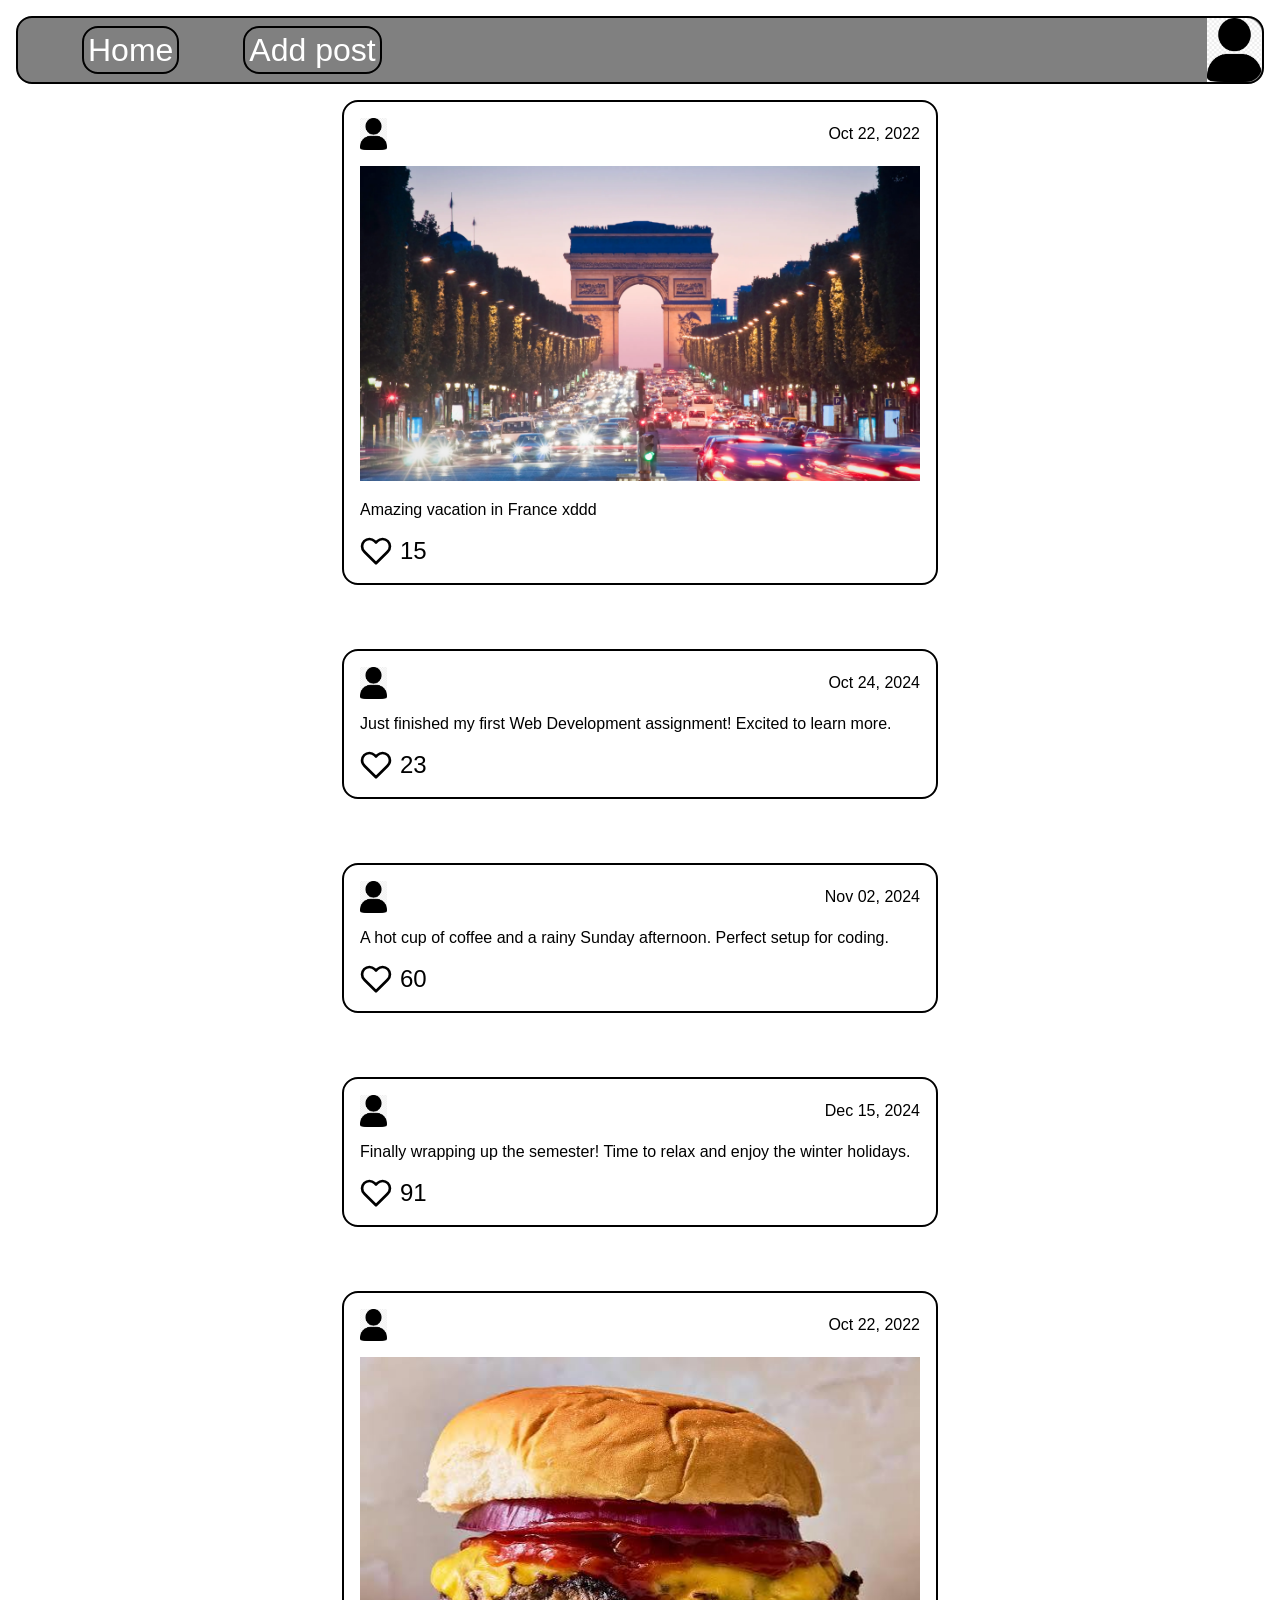
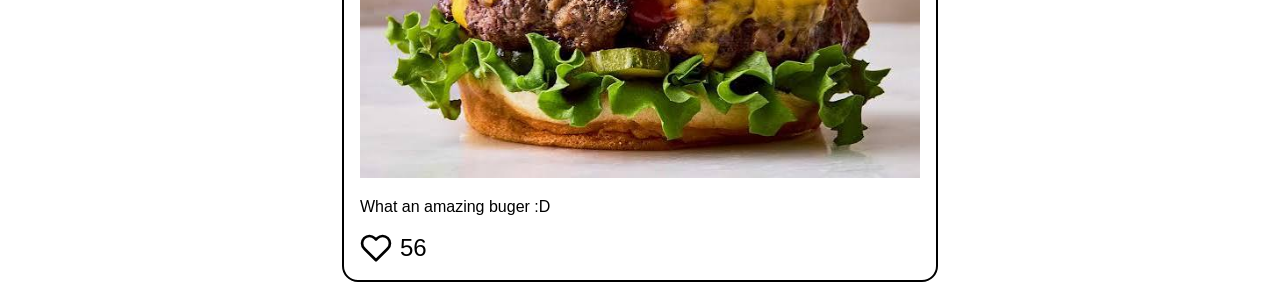
==== index.html @ 489726b8 "Update navigation link from index.html to frontpage.html" ====
<!DOCTYPE html>
<html lang="en">
    <head>
    <meta charset="UTF-8">
    <meta name="viewport" content="width=device-width, initial-scale=1.0">
    <title>Front page</title>
    <link rel="stylesheet" href="res/css/style.css">
    </head>
    



    <body class="body">
        <header class="header">
		<nav class="nav">
			<ul class="header-content">
				<li><a href="frontpage.html">Home</a></li>
				<li><a href="addPost.html">Add post</a></li>
			</ul>
		</nav>
		<a class="logo" href="#"><img class="logo-img" src="res/images/me.png" alt="picture"></a>
        </header>

	<main class="main">
		<article class="post">
			<header class="post-header">
				<img  src="res/images/me.png" alt="picture">
				<p>
				Oct 22, 2022
				</p>
			</header>
			<img class="post-img" src="res/images/france.webp" alt="picture">
			<p class="post-text">Amazing vacation in France xddd</p>
			<div class="like-box">
				<button type="button" class="like-button">
					<svg xmlns="http://www.w3.org/2000/svg" viewBox="0 0 24 24" fill="none" stroke="black" stroke-width="2" stroke-linecap="round" stroke-linejoin="round" class="heart">
						<path d="M20.84 4.61a5.5 5.5 0 0 0-7.78 0L12 5.67l-1.06-1.06a5.5 5.5 0 0 0-7.78 7.78l1.06 1.06L12 21.23l7.78-7.78 1.06-1.06a5.5 5.5 0 0 0 0-7.78z"></path>
					</svg>
				</button>

				<p class="count">0</p>

			</div>
				
		</article>
		<article class="post">
    <header class="post-header">
        <img src="res/images/me.png" alt="picture">
        <p>
            Oct 24, 2024
        </p>
    </header>
    <p class="post-text">Just finished my first Web Development assignment! Excited to learn more.</p>
    <div class="like-box">
        <button type="button" class="like-button">
            <svg xmlns="http://www.w3.org/2000/svg" viewBox="0 0 24 24" fill="none" stroke="black" stroke-width="2" stroke-linecap="round" stroke-linejoin="round" class="heart">
                <path d="M20.84 4.61a5.5 5.5 0 0 0-7.78 0L12 5.67l-1.06-1.06a5.5 5.5 0 0 0-7.78 7.78l1.06 1.06L12 21.23l7.78-7.78 1.06-1.06a5.5 5.5 0 0 0 0-7.78z"></path>
            </svg>
        </button>
        <p class="count">0</p>
    </div>
</article>

<article class="post">
    <header class="post-header">
        <img src="res/images/me.png" alt="picture">
        <p>
            Nov 02, 2024
        </p>
    </header>
    <p class="post-text">A hot cup of coffee and a rainy Sunday afternoon. Perfect setup for coding.</p>
    <div class="like-box">
        <button type="button" class="like-button">
            <svg xmlns="http://www.w3.org/2000/svg" viewBox="0 0 24 24" fill="none" stroke="black" stroke-width="2" stroke-linecap="round" stroke-linejoin="round" class="heart">
                <path d="M20.84 4.61a5.5 5.5 0 0 0-7.78 0L12 5.67l-1.06-1.06a5.5 5.5 0 0 0-7.78 7.78l1.06 1.06L12 21.23l7.78-7.78 1.06-1.06a5.5 5.5 0 0 0 0-7.78z"></path>
            </svg>
        </button>
        <p class="count">0</p>
    </div>
</article>

<article class="post">
    <header class="post-header">
        <img src="res/images/me.png" alt="picture">
        <p>
            Dec 15, 2024
        </p>
    </header>
    <p class="post-text">Finally wrapping up the semester! Time to relax and enjoy the winter holidays.</p>
    <div class="like-box">
        <button type="button" class="like-button">
            <svg xmlns="http://www.w3.org/2000/svg" viewBox="0 0 24 24" fill="none" stroke="black" stroke-width="2" stroke-linecap="round" stroke-linejoin="round" class="heart">
                <path d="M20.84 4.61a5.5 5.5 0 0 0-7.78 0L12 5.67l-1.06-1.06a5.5 5.5 0 0 0-7.78 7.78l1.06 1.06L12 21.23l7.78-7.78 1.06-1.06a5.5 5.5 0 0 0 0-7.78z"></path>
            </svg>
        </button>
        <p class="count">0</p>
    </div>
</article>
<article class="post">
                        <header class="post-header">
                                <img  src="res/images/me.png" alt="picture">
                                <p>
                                Oct 22, 2022
                                </p>
                        </header>
                        <img class="post-img" src="res/images/burger.jpeg" alt="picture">
                        <p class="post-text">What an amazing buger :D</p>
                        <div class="like-box">
                                <button type="button" class="like-button">
                                        <svg xmlns="http://www.w3.org/2000/svg" viewBox="0 0 24 24" fill="none" stroke="black" stroke-width="2" stroke-linecap="round" stroke-linejoin="round" class="heart">
                                                <path d="M20.84 4.61a5.5 5.5 0 0 0-7.78 0L12 5.67l-1.06-1.06a5.5 5.5 0 0 0-7.78 7.78l1.06 1.06L12 21.23l7.78-7.78 1.06-1.06a5.5 5.5 0 0 0 0-7.78z"></path>
                                        </svg>
                                </button>

                                <p class="count">0</p>

                        </div>

                </article>
	</main>

    <script src="script.js"> </script>
    </body>
</html>
---- res/css/style.css ----
*{
    font-family: sans-serif;
    margin: 0;
    text-decoration: none;
}

.body {
	margin: 0;
}

.header {
	margin: 1rem;
	display: flex;
	flex-direction: row;
	justify-content: space-between;
	border: 2px solid black;
	align-items: center;
	height: 4rem;
	padding: 0;
	background-color: grey;
	border-radius: 1rem;
}

.header-content{
	list-style: none;
	display: flex;
	flex-direction: row;
	gap: 0.5rem;
	justify-content: space-between;
	padding: 0rem 0rem 0rem 4rem;
	gap: 4rem;
}

.header-content li{
	border 1px;
	border-style: hidden;
}

.header-content li a:hover{
	background-color: black;
}

.header-content li a{
	color: white;
	font-size: 2em;
	border: 0.125rem;
	border-style: solid;
	border-color: black;
	border-radius: 1rem;
	padding: 0.125em;
}


.logo{
	display: flex;
	height: 100%;
	width: auto;
}

.logo-img{
	height: 100%;
	width: auto;
	object-fit: contain;
	border-top-right-radius: 1rem;
	border-bottom-right-radius: 1rem;
}

.main{
	display: grid;
	justify-content: center;
	gap: 4rem;
}

.post-header{
	height: 2rem;
	display: flex;
	flex-direction: row;
	justify-content: space-between;
	align-items: center;
	padding-bottom: 1rem;
}

.post-header img{
	height:100%;
	width: auto;
	object-fit: contain;
}

.post{
	width: min(100% - 2rem, 35rem);
	justify-self: center;
	border: 2px;
	border-style: solid;
	border-color: black;
	border-radius: 1rem;
	padding: 1rem;
}

.post-img{
	width: 100%;
	padding-bottom: 1rem;

}

.post-text{
	padding-bottom: 1rem;
}

.like-box{
	display: flex;
	height: 2rem;
	gap: 0.5rem;
	align-items: center;
}

.like-button{
	background: none;
	border: none;
	display: flex;
	cursor: pointer;
	align-items: center;
	height: 100%;
	padding: 0;
}

.heart{
	object-fit: contain;
	height: 100%;
}

.count{
	font-size: x-large;
}

.liked{
	fill: red;
}
@media (max-width: 480px) {
    .header {
        margin: 0.5rem;
    }

    .header-content {
        padding-left: 0;
        gap: 0.75rem;
    }

    .header-content li a {
        font-size: 1.25em;
        padding: 0.1em;
    }
}
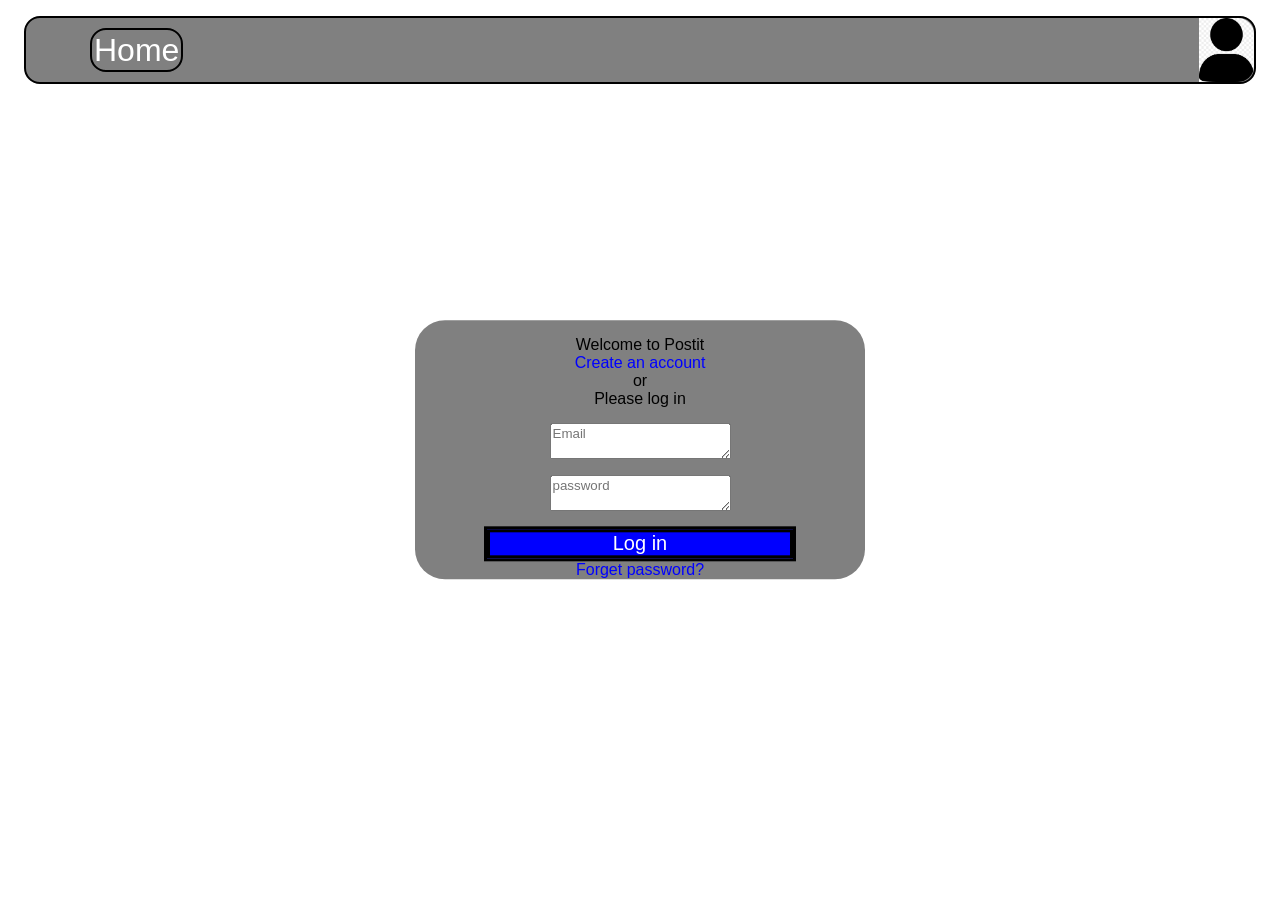
==== commit 938ad70d: "Rename login.html to index.html" ====
--- a/index.html
+++ b/index.html
@@ -3,122 +3,37 @@
     <head>
     <meta charset="UTF-8">
     <meta name="viewport" content="width=device-width, initial-scale=1.0">
-    <title>Front page</title>
-    <link rel="stylesheet" href="res/css/style.css">
+    <title>Login page</title>
+    <link rel="stylesheet" href="res/css/login.css">
     </head>
     
-
-
-
-    <body class="body">
+     <body class="body">
         <header class="header">
 		<nav class="nav">
 			<ul class="header-content">
-				<li><a href="frontpage.html">Home</a></li>
-				<li><a href="addPost.html">Add post</a></li>
+				<li><a href="index.html">Home</a></li>
 			</ul>
 		</nav>
 		<a class="logo" href="#"><img class="logo-img" src="res/images/me.png" alt="picture"></a>
-        </header>
+    </header>
 
-	<main class="main">
-		<article class="post">
-			<header class="post-header">
-				<img  src="res/images/me.png" alt="picture">
-				<p>
-				Oct 22, 2022
-				</p>
-			</header>
-			<img class="post-img" src="res/images/france.webp" alt="picture">
-			<p class="post-text">Amazing vacation in France xddd</p>
-			<div class="like-box">
-				<button type="button" class="like-button">
-					<svg xmlns="http://www.w3.org/2000/svg" viewBox="0 0 24 24" fill="none" stroke="black" stroke-width="2" stroke-linecap="round" stroke-linejoin="round" class="heart">
-						<path d="M20.84 4.61a5.5 5.5 0 0 0-7.78 0L12 5.67l-1.06-1.06a5.5 5.5 0 0 0-7.78 7.78l1.06 1.06L12 21.23l7.78-7.78 1.06-1.06a5.5 5.5 0 0 0 0-7.78z"></path>
-					</svg>
-				</button>
+    <main class="form">
+        <form>
+            <label class="headertext">Welcome to Postit
+            <span class="account">Create an account</span>
+                <span>or</span>Please log in</label>
+            <label class="Description">
+                <textarea id="email" placeholder="Email"></textarea>
+            </label> 
 
-				<p class="count">0</p>
+            <label class="Insert">
+            <textarea id="password" placeholder="password"></textarea>
+        </label>
+            <label class="Create"><a class="button2" id="login" href="#">Log in</a></label>
+            <label><span class="account">Forget password?<span></label>
+        </form>
 
-			</div>
-				
-		</article>
-		<article class="post">
-    <header class="post-header">
-        <img src="res/images/me.png" alt="picture">
-        <p>
-            Oct 24, 2024
-        </p>
-    </header>
-    <p class="post-text">Just finished my first Web Development assignment! Excited to learn more.</p>
-    <div class="like-box">
-        <button type="button" class="like-button">
-            <svg xmlns="http://www.w3.org/2000/svg" viewBox="0 0 24 24" fill="none" stroke="black" stroke-width="2" stroke-linecap="round" stroke-linejoin="round" class="heart">
-                <path d="M20.84 4.61a5.5 5.5 0 0 0-7.78 0L12 5.67l-1.06-1.06a5.5 5.5 0 0 0-7.78 7.78l1.06 1.06L12 21.23l7.78-7.78 1.06-1.06a5.5 5.5 0 0 0 0-7.78z"></path>
-            </svg>
-        </button>
-        <p class="count">0</p>
-    </div>
-</article>
-
-<article class="post">
-    <header class="post-header">
-        <img src="res/images/me.png" alt="picture">
-        <p>
-            Nov 02, 2024
-        </p>
-    </header>
-    <p class="post-text">A hot cup of coffee and a rainy Sunday afternoon. Perfect setup for coding.</p>
-    <div class="like-box">
-        <button type="button" class="like-button">
-            <svg xmlns="http://www.w3.org/2000/svg" viewBox="0 0 24 24" fill="none" stroke="black" stroke-width="2" stroke-linecap="round" stroke-linejoin="round" class="heart">
-                <path d="M20.84 4.61a5.5 5.5 0 0 0-7.78 0L12 5.67l-1.06-1.06a5.5 5.5 0 0 0-7.78 7.78l1.06 1.06L12 21.23l7.78-7.78 1.06-1.06a5.5 5.5 0 0 0 0-7.78z"></path>
-            </svg>
-        </button>
-        <p class="count">0</p>
-    </div>
-</article>
-
-<article class="post">
-    <header class="post-header">
-        <img src="res/images/me.png" alt="picture">
-        <p>
-            Dec 15, 2024
-        </p>
-    </header>
-    <p class="post-text">Finally wrapping up the semester! Time to relax and enjoy the winter holidays.</p>
-    <div class="like-box">
-        <button type="button" class="like-button">
-            <svg xmlns="http://www.w3.org/2000/svg" viewBox="0 0 24 24" fill="none" stroke="black" stroke-width="2" stroke-linecap="round" stroke-linejoin="round" class="heart">
-                <path d="M20.84 4.61a5.5 5.5 0 0 0-7.78 0L12 5.67l-1.06-1.06a5.5 5.5 0 0 0-7.78 7.78l1.06 1.06L12 21.23l7.78-7.78 1.06-1.06a5.5 5.5 0 0 0 0-7.78z"></path>
-            </svg>
-        </button>
-        <p class="count">0</p>
-    </div>
-</article>
-<article class="post">
-                        <header class="post-header">
-                                <img  src="res/images/me.png" alt="picture">
-                                <p>
-                                Oct 22, 2022
-                                </p>
-                        </header>
-                        <img class="post-img" src="res/images/burger.jpeg" alt="picture">
-                        <p class="post-text">What an amazing buger :D</p>
-                        <div class="like-box">
-                                <button type="button" class="like-button">
-                                        <svg xmlns="http://www.w3.org/2000/svg" viewBox="0 0 24 24" fill="none" stroke="black" stroke-width="2" stroke-linecap="round" stroke-linejoin="round" class="heart">
-                                                <path d="M20.84 4.61a5.5 5.5 0 0 0-7.78 0L12 5.67l-1.06-1.06a5.5 5.5 0 0 0-7.78 7.78l1.06 1.06L12 21.23l7.78-7.78 1.06-1.06a5.5 5.5 0 0 0 0-7.78z"></path>
-                                        </svg>
-                                </button>
-
-                                <p class="count">0</p>
-
-                        </div>
-
-                </article>
-	</main>
-
-    <script src="script.js"> </script>
+    </main>
+        <script src="login.js"></script>
     </body>
 </html>
--- a/res/css/login.css
+++ b/res/css/login.css
@@ -0,0 +1,163 @@
+* {
+    font-family: sans-serif;
+    text-decoration: none;
+}
+/* Header **/
+.header {
+	margin: 1rem;
+	display: flex;
+	flex-direction: row;
+	justify-content: space-between;
+	border: 2px solid black;
+	align-items: center;
+	height: 4rem;
+	padding: 0;
+	background-color: grey;
+	border-radius: 1rem;
+}
+
+.header-content{
+	list-style: none;
+	display: flex;
+	flex-direction: row;
+	gap: 0.5em;
+	justify-content: space-between;
+	padding: 0rem 0rem 0rem 4rem;
+	gap: 4rem;
+}
+
+.header-content li{ /* descendant selector */
+	border: 1px;
+	border-style: hidden;
+}
+
+.header-content li a:hover{
+	background-color: black;
+}
+
+.header-content li a{
+	color: white;
+	font-size: 2rem;
+	border: 0.125rem;
+	border-style: solid;
+	border-color: black;
+	border-radius: 1rem;
+	padding: 0.125rem;
+}
+
+
+.logo{
+	display: flex;
+	height: 100%;
+	width: auto;
+}
+
+.logo-img{
+	height: 100%;
+	width: auto;
+	object-fit: contain;
+	border-top-right-radius: 1rem;
+	border-bottom-right-radius: 1rem;
+}
+
+/*Header end*/
+
+main {
+    display: flex;
+    justify-content: center;
+    align-items: center;
+}
+
+a {
+    margin: 0;
+    margin-left: auto;
+    color: white;
+}
+li {
+    list-style-type: none;
+    flex-direction: row;
+}
+ul {
+
+    display: flex;
+    gap: 20px;
+}
+.form {
+    height: auto;
+    width: auto;
+    position: fixed;
+    top: 50%;
+    left: 50%;
+    transform: translate(-50%, -50%);
+    display: flex;
+    background-color: gray;
+    width: 450px;
+    border-radius: 30px;
+    
+}
+.Description {
+    justify-content: center;
+    display: flex;
+    flex-direction: row;
+    gap: 20px;
+}
+.Insert {
+    margin: 5%;
+    justify-content:center;
+    align-items:center;
+    display: flex;
+    flex-direction: row;
+    gap: 30px;
+    
+}
+.button1 {
+    background-color: lightgray;
+    border-style: solid;
+    border-color: black;
+    width: 200px;
+    font-size: 20px;
+}
+.button2 {
+    width: 300px;
+    display:flex;
+    justify-content: center;
+    background-color: blue;
+    color: white;
+    font-size: 20px;
+    border-style: solid;
+    border-color: black;
+}
+.Create {
+    border-style: solid;
+    background-color: blue;
+    display: inline-block;
+    text-decoration: no;
+    align-items: center;
+    justify-content: center;
+}
+.button1:hover{ /* pseudo class*/
+    background-color: lightblue;
+}
+.button2:hover{
+    background-color: lightblue;
+}
+span {
+    display: grid;
+    align-items: center;
+    text-align: center;
+}
+.headertext {
+    text-align: center;
+    margin: 5%;
+    display: grid;
+    justify-content: center;
+}
+
+textarea:focus::placeholder{
+    color:transparent
+}
+label > .account { /* child selector */
+    color: blue;
+}
+
+
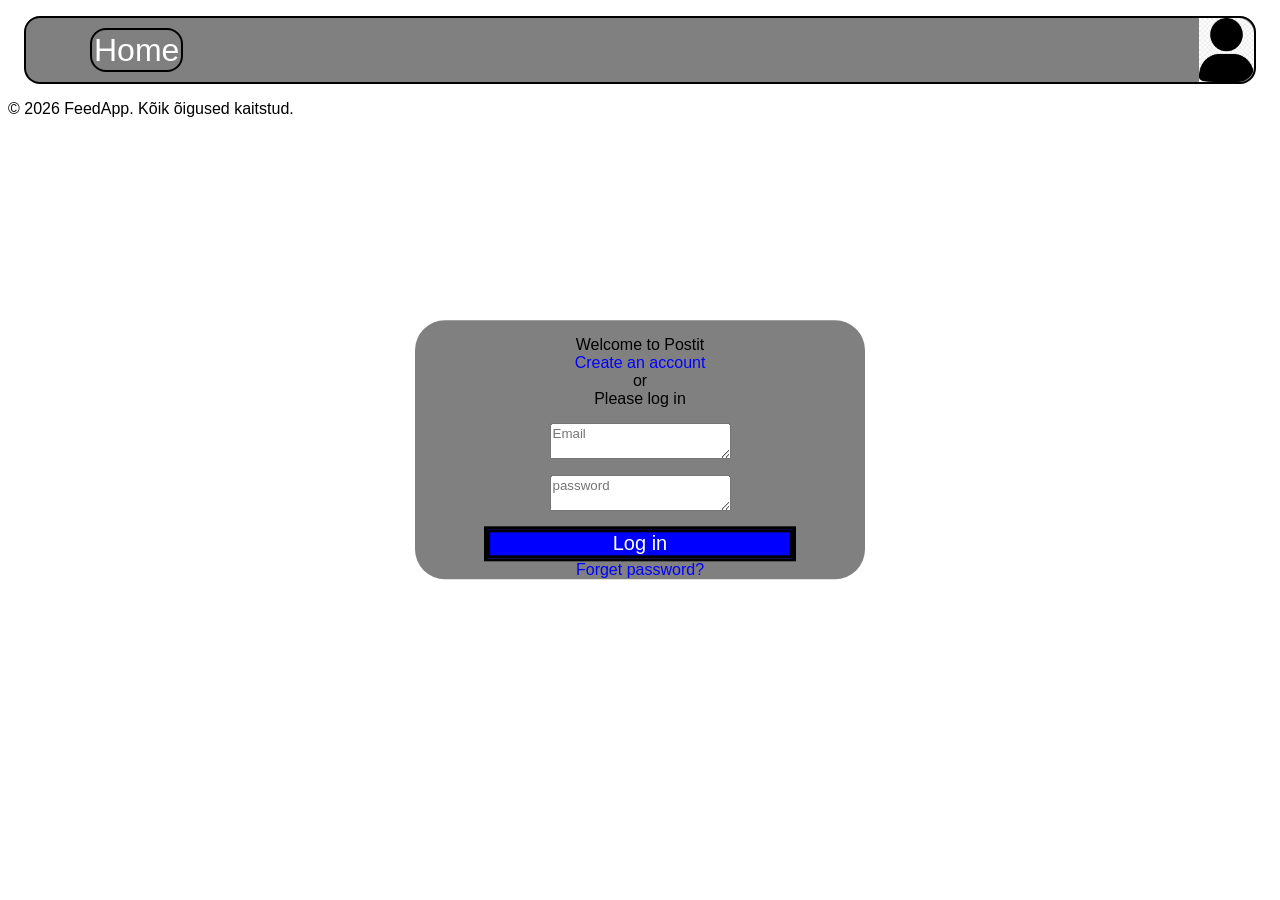
==== commit b116f920: "Adding footer" ====
--- a/index.html
+++ b/index.html
@@ -35,5 +35,8 @@
 
     </main>
         <script src="login.js"></script>
+		<footer class="footer">
+  			<p>&copy; 2026 FeedApp. Kõik õigused kaitstud.</p>
+		</footer>
     </body>
 </html>
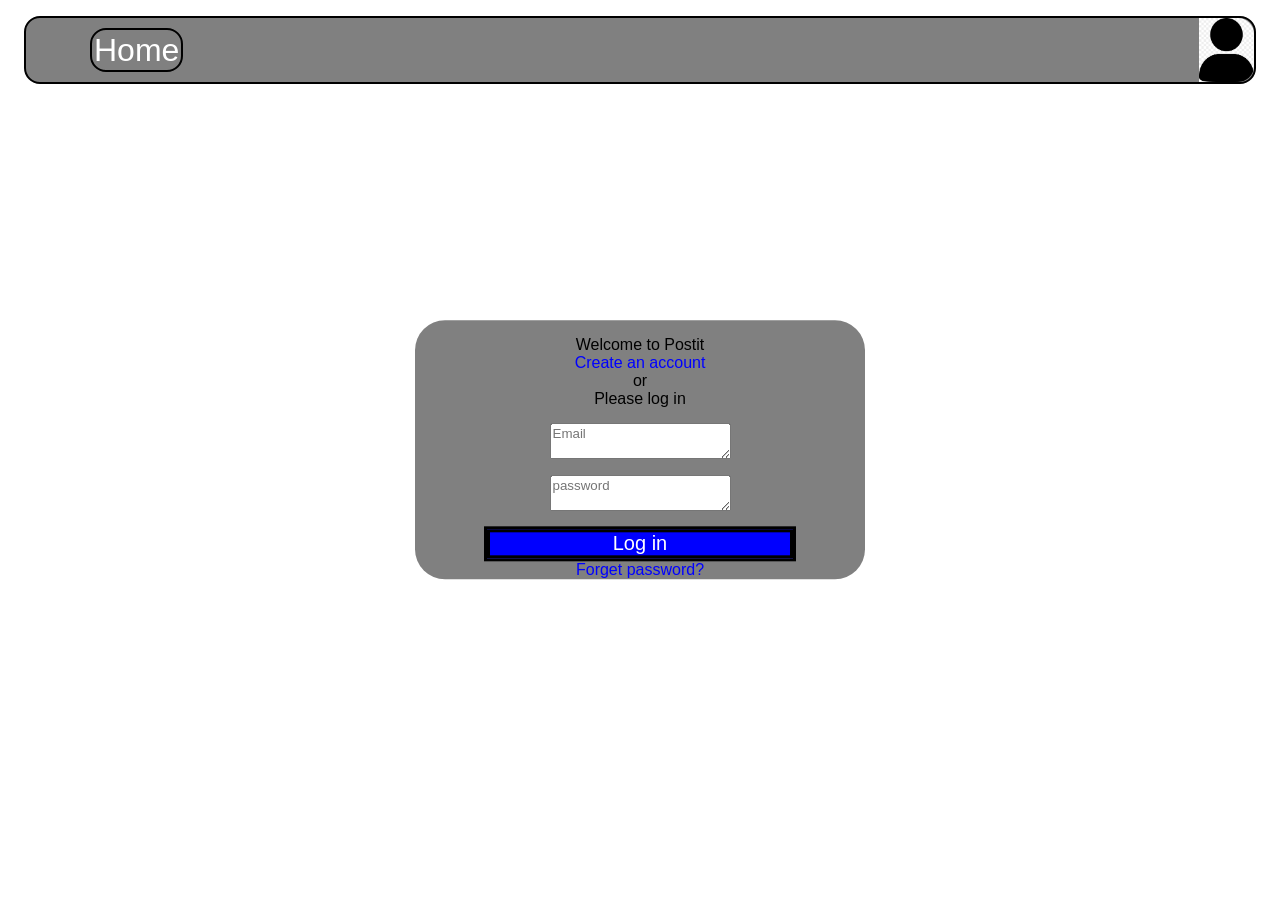
==== commit d39a313f: "Remove footer from index.html Removed footer section from the HTML file." ====
--- a/index.html
+++ b/index.html
@@ -35,8 +35,5 @@
 
     </main>
         <script src="login.js"></script>
-		<footer class="footer">
-  			<p>&copy; 2026 FeedApp. Kõik õigused kaitstud.</p>
-		</footer>
     </body>
 </html>
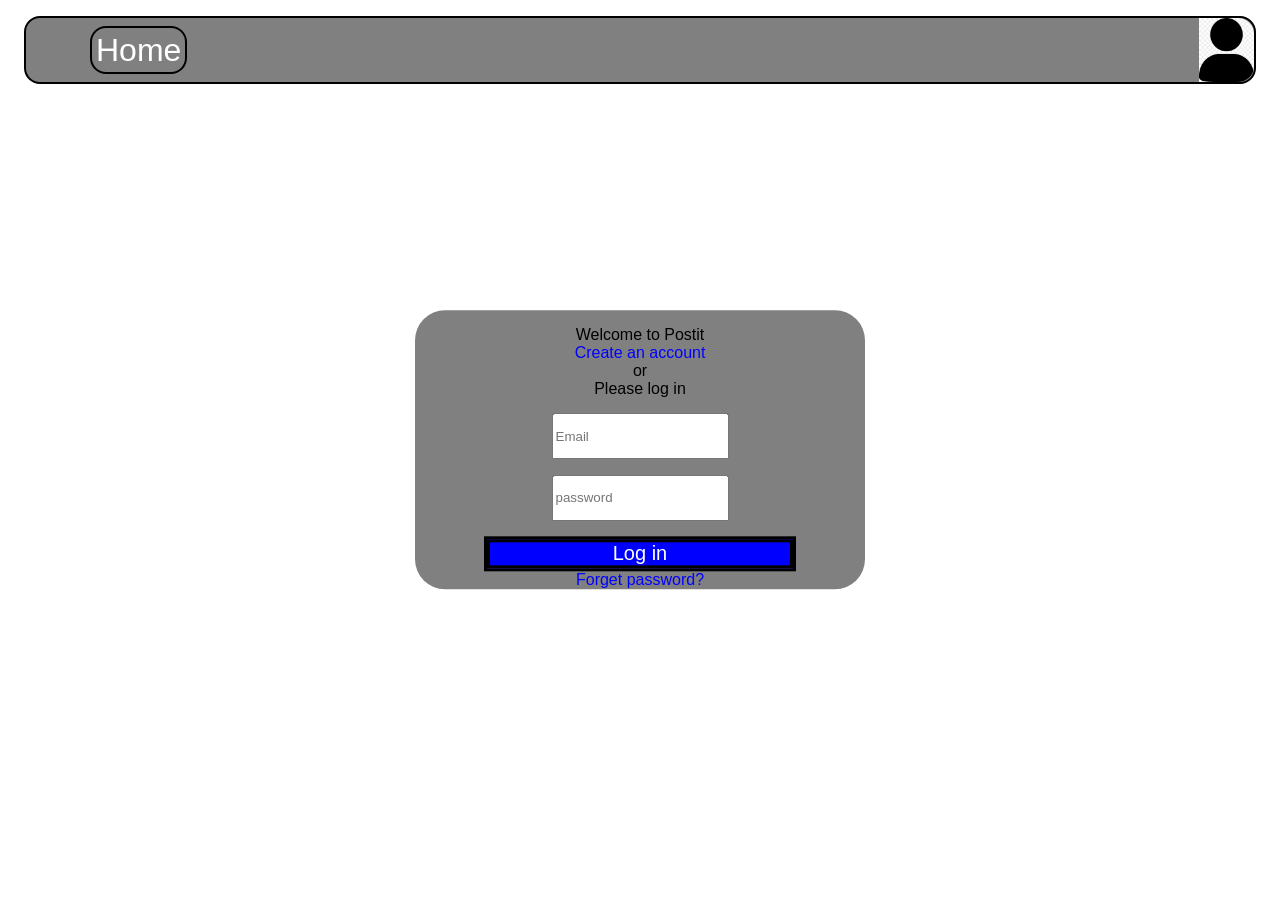
==== commit c50dc434: "Dropdown menu" ====
--- a/index.html
+++ b/index.html
@@ -15,6 +15,7 @@
 			</ul>
 		</nav>
 		<a class="logo" href="#"><img class="logo-img" src="res/images/me.png" alt="picture"></a>
+        
     </header>
 
     <main class="form">
@@ -23,11 +24,11 @@
             <span class="account">Create an account</span>
                 <span>or</span>Please log in</label>
             <label class="Description">
-                <textarea id="email" placeholder="Email"></textarea>
+                <input type="username" id="email" placeholder="Email"></input>
             </label> 
 
             <label class="Insert">
-            <textarea id="password" placeholder="password"></textarea>
+            <input type="password" id="password" placeholder="password"></input>
         </label>
             <label class="Create"><a class="button2" id="login" href="#">Log in</a></label>
             <label><span class="account">Forget password?<span></label>
--- a/res/css/login.css
+++ b/res/css/login.css
@@ -20,14 +20,14 @@
 	list-style: none;
 	display: flex;
 	flex-direction: row;
-	gap: 0.5em;
+	gap: 0.5rem;
 	justify-content: space-between;
 	padding: 0rem 0rem 0rem 4rem;
 	gap: 4rem;
 }
 
-.header-content li{ /* descendant selector */
-	border: 1px;
+.header-content > li{
+	border 1px;
 	border-style: hidden;
 }
 
@@ -37,12 +37,12 @@
 
 .header-content li a{
 	color: white;
-	font-size: 2rem;
+	font-size: 2em;
 	border: 0.125rem;
 	border-style: solid;
 	border-color: black;
 	border-radius: 1rem;
-	padding: 0.125rem;
+	padding: 0.125em;
 }
 
 
@@ -159,5 +159,24 @@
 label > .account { /* child selector */
     color: blue;
 }
+@media (max-width: 480px) {
+    .header {
+        margin: 0.5rem;
+    }
+
+    .header-content {
+        padding-left: 0;
+        gap: 0.75rem;
+    }
+
+    .header-content li a {
+        font-size: 1.25em;
+        padding: 0.1em;
+    }
+}
+
+input {
+    min-height: 3em;
+}
 
 
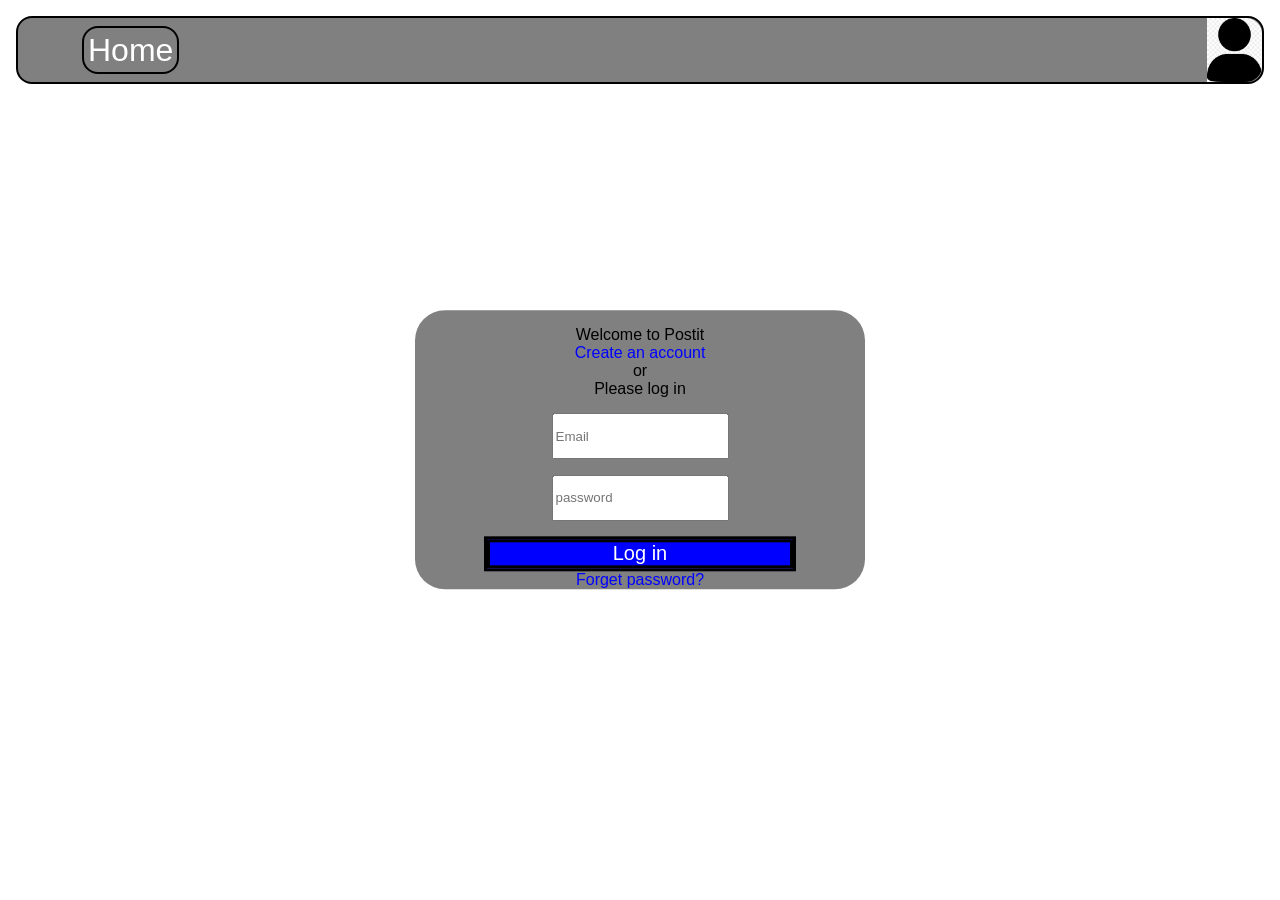
==== commit 1a2fdaf5: "1 css file" ====
--- a/index.html
+++ b/index.html
@@ -4,7 +4,7 @@
     <meta charset="UTF-8">
     <meta name="viewport" content="width=device-width, initial-scale=1.0">
     <title>Login page</title>
-    <link rel="stylesheet" href="res/css/login.css">
+    <link rel="stylesheet" href="res/css/style.css">
     </head>
     
      <body class="body">
--- a/res/css/style.css
+++ b/res/css/style.css
@@ -0,0 +1,529 @@
+
+*{
+    font-family: sans-serif;
+    margin: 0;
+    text-decoration: none;
+}
+
+.body {
+	margin: 0;
+}
+
+.header {
+	margin: 1rem;
+	display: flex;
+	flex-direction: row;
+	justify-content: space-between;
+	border: 2px solid black;
+	align-items: center;
+	height: 4rem;
+	padding: 0;
+	background-color: grey;
+	border-radius: 1rem;
+}
+
+.header-content{
+	list-style: none;
+	display: flex;
+	flex-direction: row;
+	gap: 0.5rem;
+	justify-content: space-between;
+	padding: 0rem 0rem 0rem 4rem;
+	gap: 4rem;
+}
+
+.header-content > li{
+	border 1px;
+	border-style: hidden;
+}
+
+.header-content li a:hover{
+	background-color: black;
+}
+
+.header-content li a{
+	color: white;
+	font-size: 2em;
+	border: 0.125rem;
+	border-style: solid;
+	border-color: black;
+	border-radius: 1rem;
+	padding: 0.125em;
+}
+
+
+.logo{
+	display: flex;
+	height: 100%;
+	width: auto;
+}
+
+.logo-img{
+	height: 100%;
+	width: auto;
+	object-fit: contain;
+	border-top-right-radius: 1rem;
+	border-bottom-right-radius: 1rem;
+}
+
+.main{
+	display: grid;
+	justify-content: center;
+	gap: 4rem;
+}
+
+.post-header{
+	height: 2rem;
+	display: flex;
+	flex-direction: row;
+	justify-content: space-between;
+	align-items: center;
+	padding-bottom: 1rem;
+}
+
+.post-header img{
+	height:100%;
+	width: auto;
+	object-fit: contain;
+}
+
+.post{
+	width: min(100% - 2rem, 35rem);
+	justify-self: center;
+	border: 2px;
+	border-style: solid;
+	border-color: black;
+	border-radius: 1rem;
+	padding: 1rem;
+}
+
+.post-img{
+	width: 100%;
+	padding-bottom: 1rem;
+
+}
+
+.post-text{
+	padding-bottom: 1rem;
+}
+
+.post-header ~ .like-box{
+	display: flex;
+	height: 2rem;
+	gap: 0.5rem;
+	align-items: center;
+}
+
+.like-button{
+	background: none;
+	border: none;
+	display: flex;
+	cursor: pointer;
+	align-items: center;
+	height: 100%;
+	padding: 0;
+}
+
+.heart{
+	object-fit: contain;
+	height: 100%;
+}
+
+.like-button + .count{
+	font-size: x-large;
+}
+
+.liked{
+	fill: red;
+}
+@media (max-width: 480px) {
+    .header {
+        margin: 0.5rem;
+    }
+
+    .header-content {
+        padding-left: 0;
+        gap: 0.75rem;
+    }
+
+    .header-content li a {
+        font-size: 1.25em;
+        padding: 0.1em;
+    }
+}
+
+.footer {
+  text-align: center;
+  padding: 1.5rem 1rem;
+  margin-top: 2rem;
+  font-size: 0.85rem;
+  color: #8e8e8e;
+  border-top: 1px solid #dbdbdb;
+}
+
+
+
+
+
+
+* {
+    font-family: sans-serif;
+    text-decoration: none;
+}
+/* Header **/
+.header {
+	margin: 1rem;
+	display: flex;
+	flex-direction: row;
+	justify-content: space-between;
+	border: 2px solid black;
+	align-items: center;
+	height: 4rem;
+	padding: 0;
+	background-color: grey;
+	border-radius: 1rem;
+}
+
+.header-content{
+	list-style: none;
+	display: flex;
+	flex-direction: row;
+	gap: 0.5rem;
+	justify-content: space-between;
+	padding: 0rem 0rem 0rem 4rem;
+	gap: 4rem;
+}
+
+.header-content > li{
+	border 1px;
+	border-style: hidden;
+}
+
+.header-content li a:hover{
+	background-color: black;
+}
+
+.header-content li a{
+	color: white;
+	font-size: 2em;
+	border: 0.125rem;
+	border-style: solid;
+	border-color: black;
+	border-radius: 1rem;
+	padding: 0.125em;
+}
+
+
+.logo{
+    position: relative;
+	display: flex;
+	height: 100%;
+	width: auto;
+    cursor: pointer;
+}
+
+.logo-img{
+	height: 100%;
+	width: auto;
+	object-fit: contain;
+	border-top-right-radius: 1rem;
+	border-bottom-right-radius: 1rem;
+}
+
+/*Header end*/
+
+main {
+    display: flex;
+    justify-content: center;
+    align-items: center;
+}
+
+a {
+    margin: 0;
+    margin-left: auto;
+    color: white;
+}
+li {
+    list-style-type: none;
+    flex-direction: row;
+}
+ul {
+
+    display: flex;
+    gap: 20px;
+}
+.addform {
+    height: 300px;
+    position: absolute;
+    top: 50%;
+    left: 50%;
+    transform: translate(-50%, -50%);
+    display: grid;
+    background-color: gray;
+    width: 450px;
+    border-radius: 30px;
+    
+}
+.Description {
+    display: flex;
+    flex-direction: row;
+    gap: 20px;
+}
+.Insert {
+    justify-content:center;
+    align-items:center;
+    display: flex;
+    flex-direction: row;
+    gap: 30px;
+    
+}
+.button1 {
+    background-color: lightgray;
+    border-style: solid;
+    border-color: black;
+    width: 200px;
+    font-size: 20px;
+}
+.button2 {
+    width: 300px;
+    display:flex;
+    justify-content: center;
+    background-color: blue;
+    color: white;
+    font-size: 20px;
+    border-style: solid;
+    border-color: black;
+}
+.Create {
+    border-style: solid;
+    background-color: blue;
+    display: inline-block;
+    text-decoration: no;
+    align-items: center;
+    justify-content: center;
+}
+.button1:hover{
+    background-color: lightblue;
+}
+.Create:hover{
+    background-color: lightblue;
+}
+h3 {
+    margin-right: auto;
+}
+@media (max-width: 480px) {
+    .header {
+        margin: 0.5rem;
+    }
+
+    .header-content {
+        padding-left: 0;
+        gap: 0.75rem;
+    }
+
+    .header-content li a {
+        font-size: 1.25em;
+        padding: 0.1em;
+    }
+}
+
+.dropdown {
+    display: none;
+    position:absolute;
+    right: 0;
+    top: 100%;
+}
+.dropdown a{
+    padding: 10em;
+    display: block;
+    background-color: gray;
+    padding: 1em;
+}
+.dropdown a:hover{
+    background-color: lightgray;
+}
+
+
+
+* {
+    font-family: sans-serif;
+    text-decoration: none;
+}
+/* Header **/
+.header {
+	margin: 1rem;
+	display: flex;
+	flex-direction: row;
+	justify-content: space-between;
+	border: 2px solid black;
+	align-items: center;
+	height: 4rem;
+	padding: 0;
+	background-color: grey;
+	border-radius: 1rem;
+}
+
+.header-content{
+	list-style: none;
+	display: flex;
+	flex-direction: row;
+	gap: 0.5rem;
+	justify-content: space-between;
+	padding: 0rem 0rem 0rem 4rem;
+	gap: 4rem;
+}
+
+.header-content > li{
+	border 1px;
+	border-style: hidden;
+}
+
+.header-content li a:hover{
+	background-color: black;
+}
+
+.header-content li a{
+	color: white;
+	font-size: 2em;
+	border: 0.125rem;
+	border-style: solid;
+	border-color: black;
+	border-radius: 1rem;
+	padding: 0.125em;
+}
+
+
+.logo{
+	display: flex;
+	height: 100%;
+	width: auto;
+}
+
+.logo-img{
+	height: 100%;
+	width: auto;
+	object-fit: contain;
+	border-top-right-radius: 1rem;
+	border-bottom-right-radius: 1rem;
+}
+
+/*Header end*/
+
+main {
+    display: flex;
+    justify-content: center;
+    align-items: center;
+}
+
+a {
+    margin: 0;
+    margin-left: auto;
+    color: white;
+}
+li {
+    list-style-type: none;
+    flex-direction: row;
+}
+ul {
+
+    display: flex;
+    gap: 20px;
+}
+.form {
+    height: auto;
+    width: auto;
+    position: fixed;
+    top: 50%;
+    left: 50%;
+    transform: translate(-50%, -50%);
+    display: flex;
+    background-color: gray;
+    width: 450px;
+    border-radius: 30px;
+    
+}
+.Description {
+    justify-content: center;
+    display: flex;
+    flex-direction: row;
+    gap: 20px;
+}
+.Insert {
+    margin: 5%;
+    justify-content:center;
+    align-items:center;
+    display: flex;
+    flex-direction: row;
+    gap: 30px;
+    
+}
+.button1 {
+    background-color: lightgray;
+    border-style: solid;
+    border-color: black;
+    width: 200px;
+    font-size: 20px;
+}
+.button2 {
+    width: 300px;
+    display:flex;
+    justify-content: center;
+    background-color: blue;
+    color: white;
+    font-size: 20px;
+    border-style: solid;
+    border-color: black;
+}
+.Create {
+    border-style: solid;
+    background-color: blue;
+    display: inline-block;
+    text-decoration: no;
+    align-items: center;
+    justify-content: center;
+}
+.button1:hover{ /* pseudo class*/
+    background-color: lightblue;
+}
+.button2:hover{
+    background-color: lightblue;
+}
+span {
+    display: grid;
+    align-items: center;
+    text-align: center;
+}
+.headertext {
+    text-align: center;
+    margin: 5%;
+    display: grid;
+    justify-content: center;
+}
+
+textarea:focus::placeholder{
+    color:transparent
+}
+label > .account { /* child selector */
+    color: blue;
+}
+@media (max-width: 480px) {
+    .header {
+        margin: 0.5rem;
+    }
+
+    .header-content {
+        padding-left: 0;
+        gap: 0.75rem;
+    }
+
+    .header-content li a {
+        font-size: 1.25em;
+        padding: 0.1em;
+    }
+}
+
+input {
+    min-height: 3em;
+}
+
+
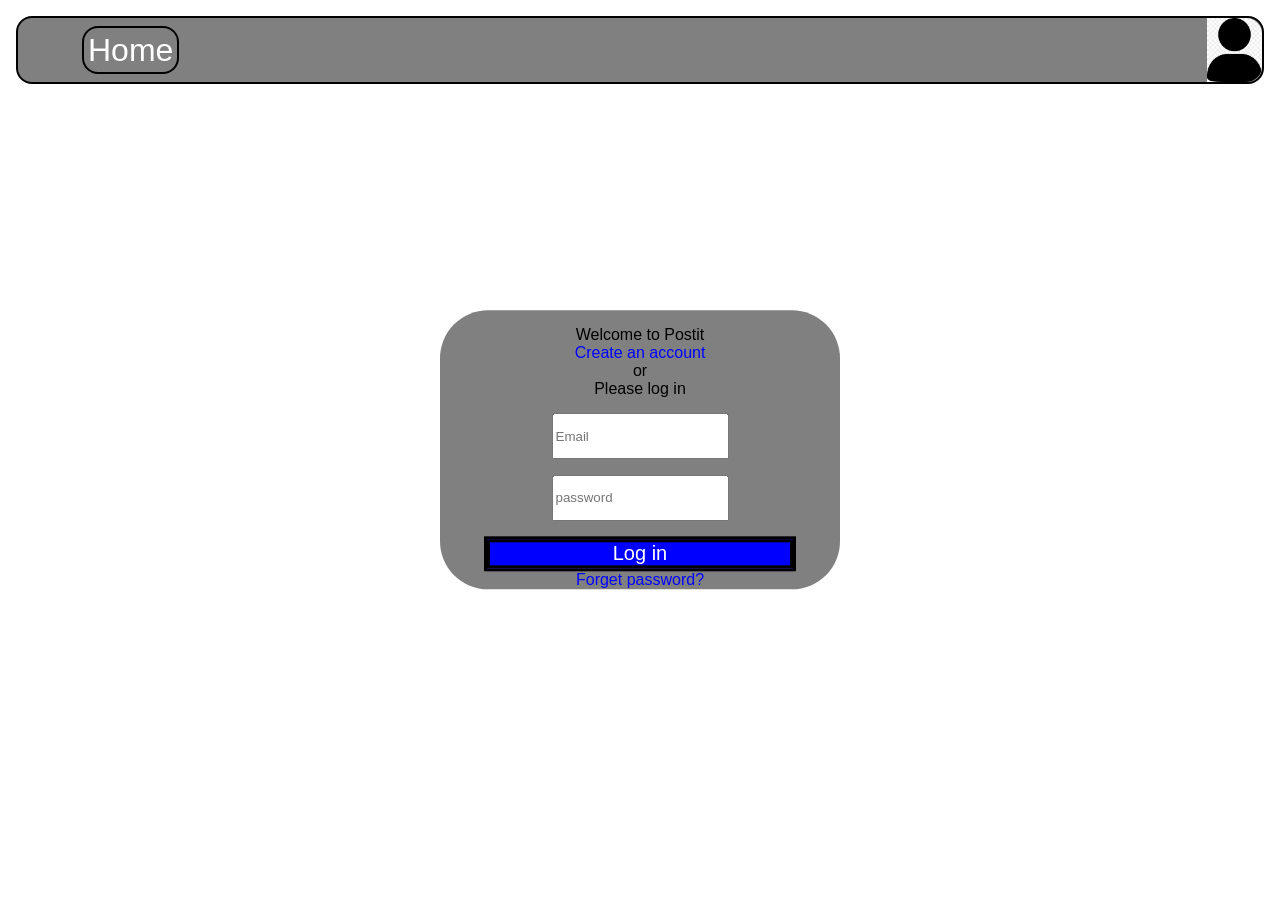
==== commit 7a74b986: "Added a pop-up error when both fields aren't filled" ====
--- a/index.html
+++ b/index.html
@@ -18,22 +18,20 @@
         
     </header>
 
-    <main class="form">
+    <main class="loginform">
         <form>
             <label class="headertext">Welcome to Postit
             <span class="account">Create an account</span>
                 <span>or</span>Please log in</label>
             <label class="Description">
-                <input type="username" id="email" placeholder="Email"></input>
+                <input class="username" type="username" id="email" placeholder="Email"></input>
             </label> 
-
             <label class="Insert">
             <input type="password" id="password" placeholder="password"></input>
         </label>
             <label class="Create"><a class="button2" id="login" href="#">Log in</a></label>
             <label><span class="account">Forget password?<span></label>
         </form>
-
     </main>
         <script src="login.js"></script>
     </body>
--- a/res/css/style.css
+++ b/res/css/style.css
@@ -254,7 +254,7 @@
 }
 .addform {
     height: 300px;
-    position: absolute;
+    position: fixed;
     top: 50%;
     left: 50%;
     transform: translate(-50%, -50%);
@@ -264,18 +264,13 @@
     border-radius: 30px;
     
 }
-.Description {
-    display: flex;
-    flex-direction: row;
-    gap: 20px;
-}
+
 .Insert {
     justify-content:center;
     align-items:center;
     display: flex;
     flex-direction: row;
     gap: 30px;
-    
 }
 .button1 {
     background-color: lightgray;
@@ -325,11 +320,13 @@
         font-size: 1.25em;
         padding: 0.1em;
     }
+
 }
 
 .dropdown {
     display: none;
     position:absolute;
+	width: 10rem;
     right: 0;
     top: 100%;
 }
@@ -342,6 +339,7 @@
 .dropdown a:hover{
     background-color: lightgray;
 }
+
 
 
 
@@ -429,24 +427,23 @@
     display: flex;
     gap: 20px;
 }
-.form {
+.loginform {
     height: auto;
     width: auto;
-    position: fixed;
+    position: absolute;
     top: 50%;
     left: 50%;
     transform: translate(-50%, -50%);
     display: flex;
     background-color: gray;
-    width: 450px;
-    border-radius: 30px;
+    width: 25rem;
+    border-radius: 3rem;
     
 }
 .Description {
     justify-content: center;
     display: flex;
     flex-direction: row;
-    gap: 20px;
 }
 .Insert {
     margin: 5%;
@@ -506,22 +503,28 @@
 label > .account { /* child selector */
     color: blue;
 }
-@media (max-width: 480px) {
-    .header {
-        margin: 0.5rem;
-    }
-
-    .header-content {
-        padding-left: 0;
-        gap: 0.75rem;
-    }
-
-    .header-content li a {
-        font-size: 1.25em;
-        padding: 0.1em;
-    }
-}
-
+
+@media (max-height:700px) {
+	.addform{
+		position:absolute;
+		transform: translate(-50%, -50%);
+		top:25rem;
+		height: 13rem;
+		width: 50%;
+	}
+	.inside{
+		font-size: x-small;
+	}
+	
+	.loginform{
+		position:absolute;
+		transform: translate(-50%, -50%);
+		top:25rem;
+		height: 17rem;
+		width: 50%;
+	}	
+	
+}
 input {
     min-height: 3em;
 }
